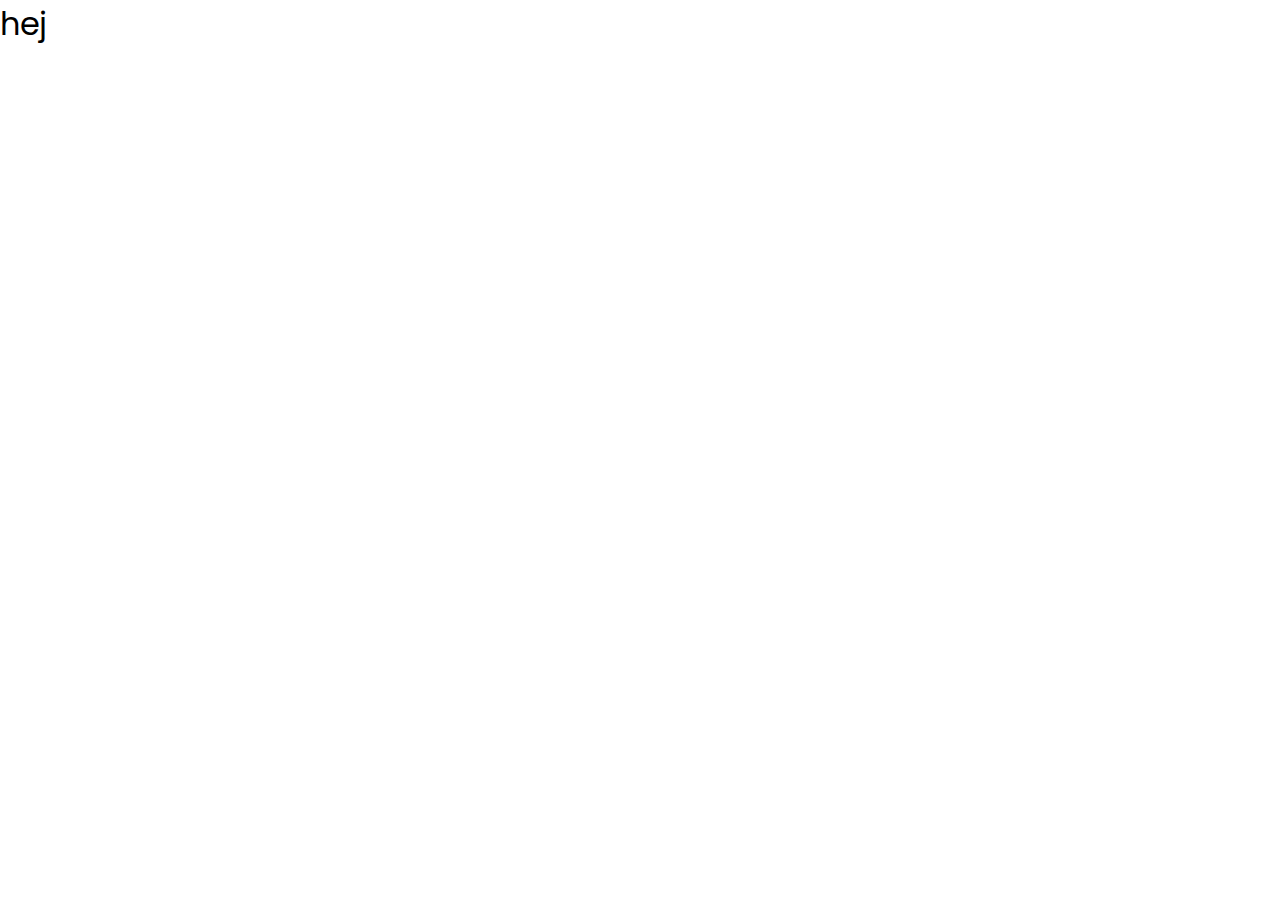
==== index.html @ 60776d4a "bmn" ====
<!-- Fortæller det er html5 -->
<!DOCTYPE html>
<!-- html starter og slutter hele dokumentet / lang=da: Fortæller siden er på dansk -->
<html lang="da">

<!-- I <head> har man opsætning - alt det som man ikke ser som selve indholdet -->
<head>

    <!-- Sætter tegnsætning til utf-8 som bl.a. tillader danske bogstaver -->
    <meta charset="utf-8">

    <!-- Titel som ses oppe i browserens tab mv. -->
    <title>Sigende titel</title>

    <!-- Metatags der fortæller at søgemaskiner er velkomne, hvem der udgiver siden og copyright information -->
    <meta name="description" content="">
    <meta name="keywords" content="">
    <meta name="robots" content="All">
    <meta name="author" content="Udgiver">
    <meta name="copyright" content="Information om copyright">
    <meta property="og:title" content="titel">
    <meta property="og:type" content="website">
    <meta property="og:url" content="http://www. .dk">
    <meta property="og:image" content="https://www. .dk/img.jpg">
    <meta property="og:description" content="Beskrivelse">
    <meta property="og:locale" content="da_DK">

    <!-- Sikrer man kan benytte CSS ved at tilkoble en CSS fil -->
    <link href="css/styles.css" rel="stylesheet" type="text/css">

    <!-- Sikrer den vises korrekt på mobil, tablet mv. ved at tage ift. skærmstørrelse -->
    <meta name="viewport" content="width=device-width, initial-scale=1">
    <link href="https://fonts.googleapis.com/css?family=Poppins" rel="stylesheet">
    <link rel="stylesheet" type="text/css" href="css/MyFontsWebfontsKit.css"/>


</head>

<!-- i <body> har man alt indhold på siden -->
<body>

<header>

</header>

<section>
<h1>hej</h1>
</section>

<footer>

</footer>

</body>
</html>
---- css/styles.css ----
* {
  -webkit-box-sizing: border-box;
  box-sizing: border-box; }

body {
  margin: 0;
  width: 100%;
  max-width: 1200px;
  font-family: 'Poppins', sans-serif; }

h1, h2, h3, h4, h5, h6 {
  margin: 0;
  padding: 0;
  ont-family: AracneCondReg;
  font-weight: normal;
  font-style: normal; }

ul, ol {
  margin: 0;
  padding: 0;
  list-style-position: inside; }

li {
  margin: 0; }

p {
  margin: 0;
  padding: 0; }

img {
  display: block;
  max-width: 100%;
  height: auto; }

/*# sourceMappingURL=styles.css.map */
---- css/MyFontsWebfontsKit.css ----
/**
 * @license
 * MyFonts Webfont Build ID 3758893, 2019-05-13T04:19:15-0400
 * 
 * The fonts listed in this notice are subject to the End User License
 * Agreement(s) entered into by the website owner. All other parties are 
 * explicitly restricted from using the Licensed Webfonts(s).
 * 
 * You may obtain a valid license at the URLs below.
 * 
 * Webfont: AracneCondReg by Antipixel
 * URL: https://www.myfonts.com/fonts/antipixel/aracne-condensed/regular/
 * Copyright: Copyright (c) 2012 by Julia Martinez Diana, Antipixel. All rights reserved.
 * Licensed pageviews: 20,000
 * 
 * 
 * License: https://www.myfonts.com/viewlicense?type=web&buildid=3758893
 * 
 * © 2019 MyFonts Inc
*/


/* @import must be at top of file, otherwise CSS will not work */
@import url("//hello.myfonts.net/count/395b2d");

  
@font-face {font-family: 'AracneCondReg';src: url('webfonts/395B2D_0_0.eot');src: url('webfonts/395B2D_0_0.eot?#iefix') format('embedded-opentype'),url('webfonts/395B2D_0_0.woff2') format('woff2'),url('webfonts/395B2D_0_0.woff') format('woff'),url('webfonts/395B2D_0_0.ttf') format('truetype');}
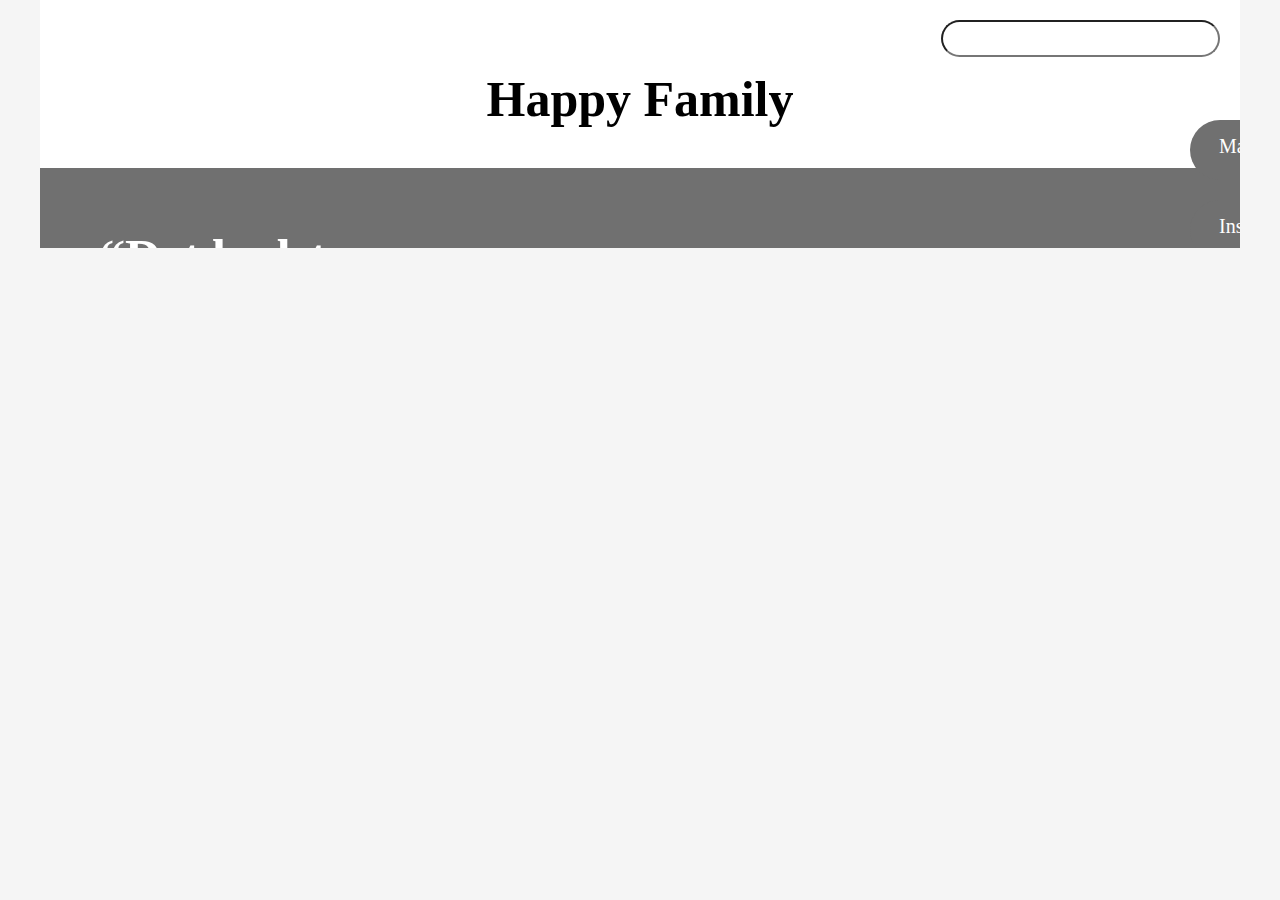
==== commit 52b518b6: "header & nav done, alle sider oprettet." ====
--- a/index.html
+++ b/index.html
@@ -10,7 +10,7 @@
     <meta charset="utf-8">
 
     <!-- Titel som ses oppe i browserens tab mv. -->
-    <title>Sigende titel</title>
+    <title>Forside</title>
 
     <!-- Metatags der fortæller at søgemaskiner er velkomne, hvem der udgiver siden og copyright information -->
     <meta name="description" content="">
@@ -31,25 +31,51 @@
     <!-- Sikrer den vises korrekt på mobil, tablet mv. ved at tage ift. skærmstørrelse -->
     <meta name="viewport" content="width=device-width, initial-scale=1">
     <link href="https://fonts.googleapis.com/css?family=Poppins" rel="stylesheet">
-    <link rel="stylesheet" type="text/css" href="css/MyFontsWebfontsKit.css"/>
+    <link rel="stylesheet" href="https://use.fontawesome.com/releases/v5.8.2/css/all.css" integrity="sha384-oS3vJWv+0UjzBfQzYUhtDYW+Pj2yciDJxpsK1OYPAYjqT085Qq/1cq5FLXAZQ7Ay" crossorigin="anonymous">
+
+
 
 
 </head>
 
 <!-- i <body> har man alt indhold på siden -->
 <body>
+<div class="bb">
 
-<header>
+    <nav style="width: 100%; ">
+<div style="width: 100%; position: relative">
+    <div id="mySidenav" class="sidenav">
+        <a href="#" id="about" style="display: flex; flex-flow: row nowrap"><i class="fas fa-bullhorn fa-lg" style="padding-top: 7px"></i> <p style="color: #707070">H</p> <p style="font-family: 'Javacom'">Marketing</p></a>
+        <a href="#" id="blog" style="display: flex; flex-flow: row nowrap"><i class="fab fa-instagram fa-lg" style="padding-top: 7px"></i> <p style="color: #707070">H</p> <p style="font-family: 'Javacom'">Instagram</p></a>
+        <a href="#" id="projects" style="display: flex; flex-flow: row nowrap"><i class="fas fa-heart fa-lg" style="padding-top: 7px"></i> <p style="color: #707070">H</p> <p style="font-family: 'Javacom'">Om os</p></a>
+        <a href="#" id="contact" style="display: flex; flex-flow: row nowrap"><i class="fas fa-bars fa-lg" style="padding-top: 7px"></i> <p style="color: #707070">H</p> <p style="font-family: 'Javacom'">Brands</p></a>
+    </div>
+</div>
+    </nav>
+
+<header style="position: relative">
+    <div>
+        <input type="text" style="position: absolute;right: 10px; margin-right: 10px;margin-bottom: 40px; font-size: 20px; padding:5px; border-radius: 50px;display: block;">
+    </div>
+    <br> <br>
+    <a href="index.html" style="text-decoration: none; color: black"><h1>Happy Family</h1></a>
 
 </header>
 
-<section>
-<h1>hej</h1>
+<section style="position: relative" class="Fsec">
+    <img src="images/ED-Stories---Atelier-Dreams_1.jpg" alt="" style="width: 100%; height: auto;">
+    <h2 style="position:absolute;top: 20px; left: 20px;text-align: left; color: white">“Det bedste <br>til nordens <br>børnefamilier”</h2>
 </section>
 
 <footer>
+<div>
 
+</div>
+
+    <div>
+
+    </div>
 </footer>
-
+</div>
 </body>
 </html>
--- a/css/styles.css
+++ b/css/styles.css
@@ -4,16 +4,26 @@
 
 body {
   margin: 0;
+  font-family: 'Poppins', sans-serif;
+  background-color: whitesmoke; }
+
+.bb {
   width: 100%;
   max-width: 1200px;
-  font-family: 'Poppins', sans-serif; }
+  margin: 0 auto;
+  background-color: white;
+  overflow: hidden;
+  z-index: 0; }
 
-h1, h2, h3, h4, h5, h6 {
+h1 {
   margin: 0;
   padding: 0;
-  ont-family: AracneCondReg;
-  font-weight: normal;
-  font-style: normal; }
+  font-family: "javacom";
+  font-size: 50px;
+  text-align: center; }
+
+h2, h3, h4, h5, h6 {
+  font-family: "Javacom"; }
 
 ul, ol {
   margin: 0;
@@ -32,4 +42,65 @@
   max-width: 100%;
   height: auto; }
 
+#mySidenav a {
+  position: absolute;
+  right: -150px;
+  transition: 0.3s;
+  padding: 15px;
+  width: 200px;
+  text-decoration: none;
+  font-size: 20px;
+  color: white;
+  border-radius: 50px 0 0 50px;
+  z-index: 500; }
+
+#mySidenav a:hover {
+  right: 0; }
+
+#about {
+  top: 120px;
+  background-color: #707070;
+  z-index: 500; }
+
+#blog {
+  top: 200px;
+  background-color: #707070;
+  z-index: 500; }
+
+#projects {
+  top: 280px;
+  background-color: #707070;
+  z-index: 500; }
+
+#contact {
+  top: 360px;
+  background-color: #707070;
+  z-index: 500; }
+
+header {
+  width: 100%;
+  margin-top: 0;
+  padding-top: 20px;
+  padding-bottom: 40px; }
+  header h2 {
+    font-size: 20px; }
+
+footer {
+  width: 100%;
+  background-color: #707070;
+  padding: 40px; }
+
+@media screen and (max-width: 350px) {
+  .Fsec h2 {
+    margin: 0px;
+    font-size: 20px; } }
+@media screen and (min-width: 768px) {
+  .Fsec h2 {
+    margin: 30px;
+    font-size: 40px; } }
+@media screen and (min-width: 992px) {
+  .Fsec h2 {
+    margin: 40px;
+    font-size: 50px; } }
+
 /*# sourceMappingURL=styles.css.map */
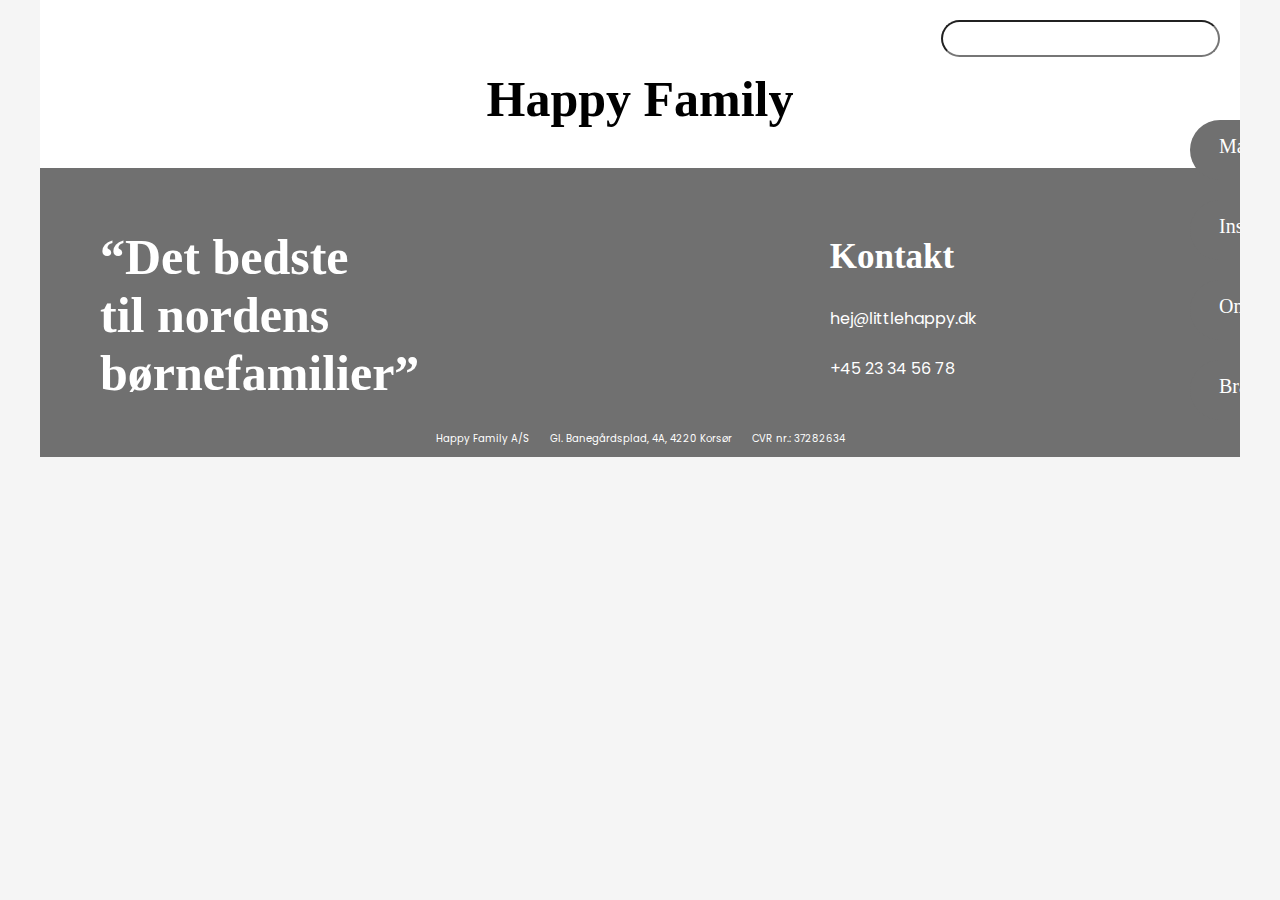
==== commit 7f11a73d: "footer done" ====
--- a/index.html
+++ b/index.html
@@ -42,40 +42,67 @@
 <body>
 <div class="bb">
 
-    <nav style="width: 100%; ">
-<div style="width: 100%; position: relative">
-    <div id="mySidenav" class="sidenav">
-        <a href="#" id="about" style="display: flex; flex-flow: row nowrap"><i class="fas fa-bullhorn fa-lg" style="padding-top: 7px"></i> <p style="color: #707070">H</p> <p style="font-family: 'Javacom'">Marketing</p></a>
-        <a href="#" id="blog" style="display: flex; flex-flow: row nowrap"><i class="fab fa-instagram fa-lg" style="padding-top: 7px"></i> <p style="color: #707070">H</p> <p style="font-family: 'Javacom'">Instagram</p></a>
-        <a href="#" id="projects" style="display: flex; flex-flow: row nowrap"><i class="fas fa-heart fa-lg" style="padding-top: 7px"></i> <p style="color: #707070">H</p> <p style="font-family: 'Javacom'">Om os</p></a>
-        <a href="#" id="contact" style="display: flex; flex-flow: row nowrap"><i class="fas fa-bars fa-lg" style="padding-top: 7px"></i> <p style="color: #707070">H</p> <p style="font-family: 'Javacom'">Brands</p></a>
+<nav style="width: 100%; ">
+
+    <div style="width: 100%; position: relative">
+
+        <div id="mySidenav" class="sidenav">
+            <a href="undersider/marketing.html" id="about" style="display: flex; flex-flow: row nowrap"><i class="fas fa-bullhorn fa-lg" style="padding-top: 7px"></i> <p style="color: #707070">H</p> <p style="font-family: 'Javacom'">Marketing</p></a>
+            <a href="undersider/instagram.html" id="blog" style="display: flex; flex-flow: row nowrap"><i class="fab fa-instagram fa-lg" style="padding-top: 7px"></i> <p style="color: #707070">H</p> <p style="font-family: 'Javacom'">Instagram</p></a>
+            <a href="undersider/omos.html" id="projects" style="display: flex; flex-flow: row nowrap"><i class="fas fa-heart fa-lg" style="padding-top: 7px"></i> <p style="color: #707070">H</p> <p style="font-family: 'Javacom'">Om os</p></a>
+            <a href="undersider/brands.html" id="contact" style="display: flex; flex-flow: row nowrap"><i class="fas fa-bars fa-lg" style="padding-top: 7px"></i> <p style="color: #707070">H</p> <p style="font-family: 'Javacom'">Brands</p></a>
+        </div>
+
     </div>
-</div>
-    </nav>
+
+</nav>
 
 <header style="position: relative">
+
     <div>
         <input type="text" style="position: absolute;right: 10px; margin-right: 10px;margin-bottom: 40px; font-size: 20px; padding:5px; border-radius: 50px;display: block;">
     </div>
+
     <br> <br>
-    <a href="index.html" style="text-decoration: none; color: black"><h1>Happy Family</h1></a>
+
+    <a href="index.html" style="text-decoration: none; color: black" itemscope itemtype="http://schema.org/Hotel">
+        <h1 itemprop="name">Happy Family</h1>
+    </a>
 
 </header>
 
 <section style="position: relative" class="Fsec">
+
     <img src="images/ED-Stories---Atelier-Dreams_1.jpg" alt="" style="width: 100%; height: auto;">
-    <h2 style="position:absolute;top: 20px; left: 20px;text-align: left; color: white">“Det bedste <br>til nordens <br>børnefamilier”</h2>
+
+    <h2 style="position:absolute;top: 20px; left: 20px;text-align: left; color: white" itemscope itemtype="http://schema.org/LocalBusiness" itemprop="slogan">
+        “Det bedste <br>til nordens <br>børnefamilier”
+    </h2>
+
 </section>
 
-<footer>
-<div>
+<footer itemscope itemtype="http://schema.org/Organization">
+
+    <div class="footerFlex">
+    <div style="color: white; margin-top: 30px">
+        <a href="" target="_blank"><i class="fab fa-instagram fa-5x" style="margin: 20px"></i></a>
+        <a href="" target="_blank"><i class="fab fa-facebook fa-5x" style="margin: 20px"></i></a>
+    </div>
+
+    <div>
+        <h2>Kontakt</h2>
+        <i class="far fa-envelope fa-lg"></i><a href="mailto:hej@littlehappy.dk?Subject=Hej%20Happy%20Family" itemprop="email"> hej@littlehappy.dk</a>
+        <br><br>
+        <i class="fas fa-phone fa-lg"></i><a itemprop="telephone"> +45 23 34 56 78</a>
+
+    </div>
+    </div>
+
+    <div class="bottomLine"><span itemtype="legalName">Happy Family A/S</span>   <span itemprop="address">Gl. Banegårdsplad, 4A, 4220 Korsør</span>   <span>CVR nr.: 37282634</span>   </div>
+
+</footer>
 
 </div>
 
-    <div>
-
-    </div>
-</footer>
-</div>
 </body>
 </html>
--- a/css/styles.css
+++ b/css/styles.css
@@ -88,11 +88,34 @@
 footer {
   width: 100%;
   background-color: #707070;
-  padding: 40px; }
+  padding: 40px 40px 0 40px;
+  color: white; }
+  footer h2 {
+    font-size: 35px;
+    line-height: 40px; }
+  footer a {
+    text-decoration: none;
+    color: white; }
+
+.footerFlex {
+  display: flex;
+  flex-flow: row wrap;
+  justify-content: space-around; }
+
+.bottomLine {
+  margin-top: 40px;
+  bottom: 10px;
+  color: white;
+  font-size: 10px;
+  display: flex;
+  flex-flow: row nowrap;
+  justify-content: center; }
+  .bottomLine span {
+    margin: 10px; }
 
 @media screen and (max-width: 350px) {
   .Fsec h2 {
-    margin: 0px;
+    margin: 0;
     font-size: 20px; } }
 @media screen and (min-width: 768px) {
   .Fsec h2 {
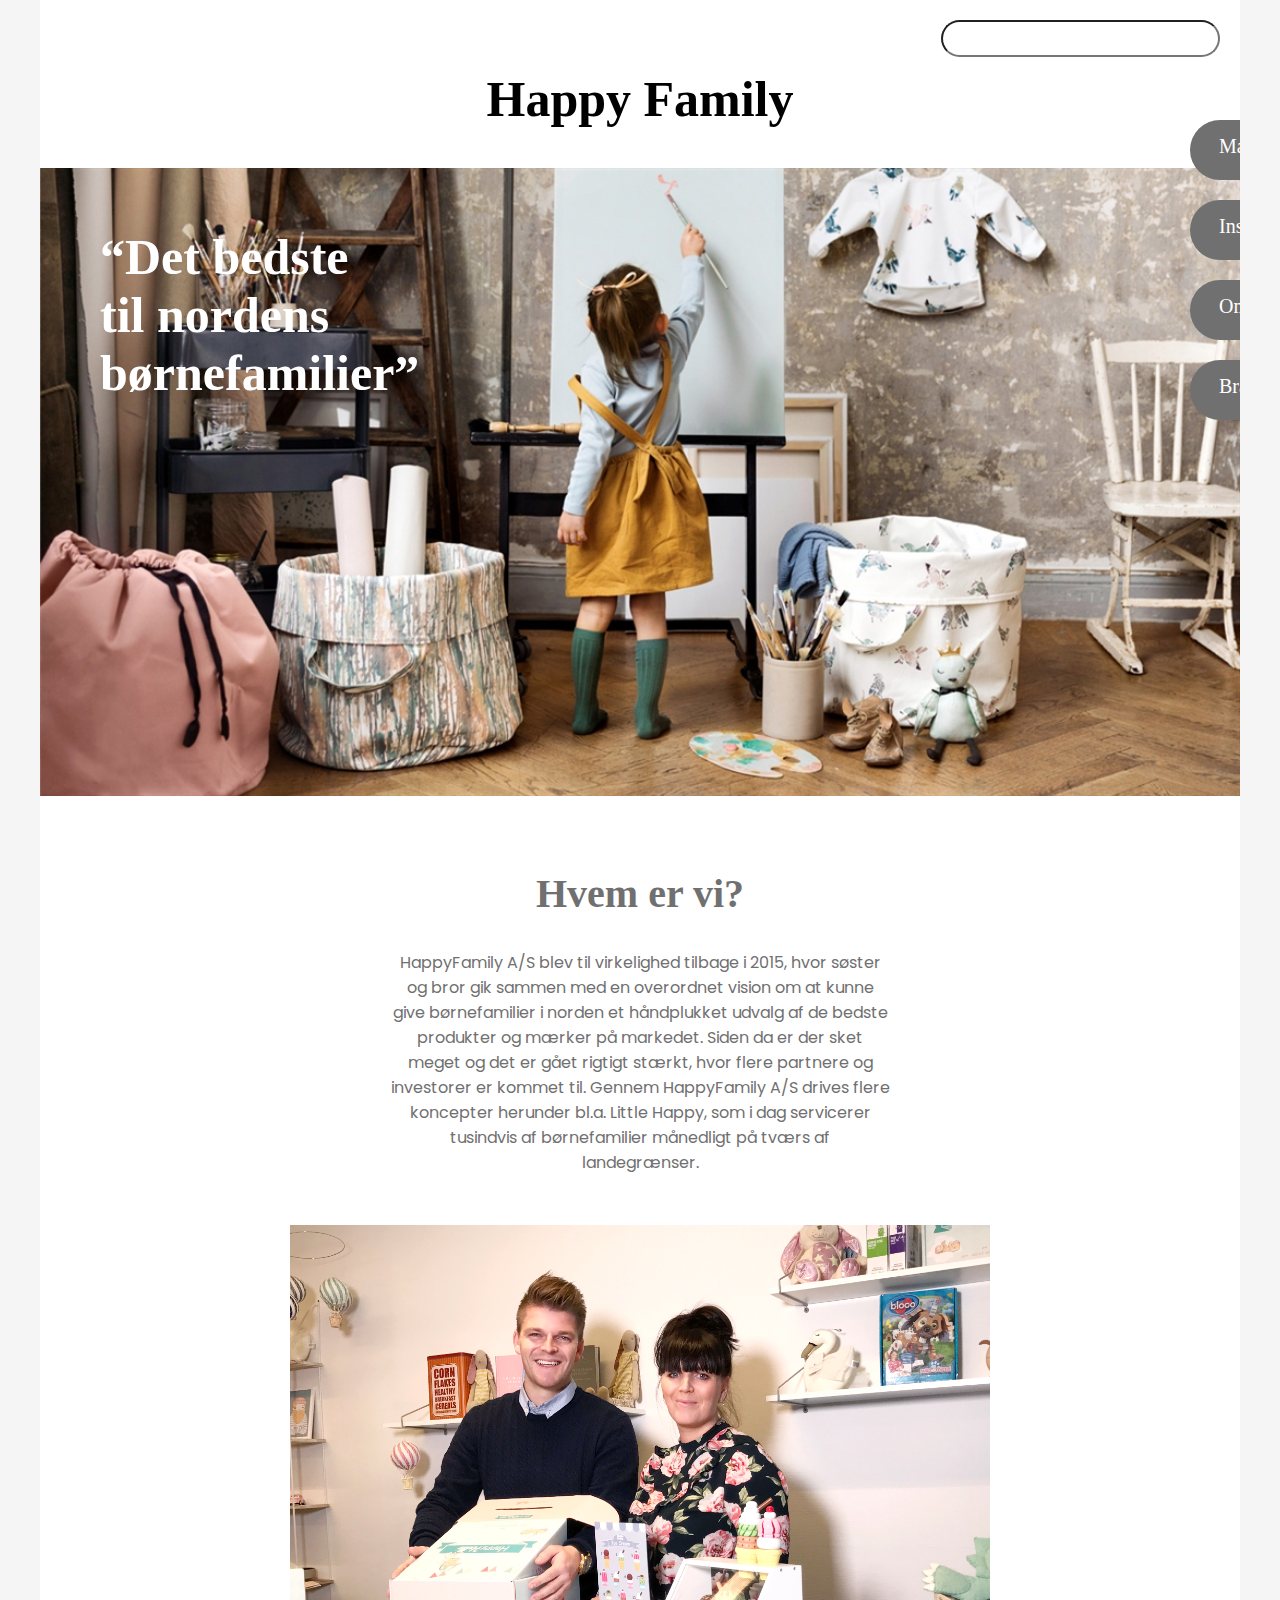
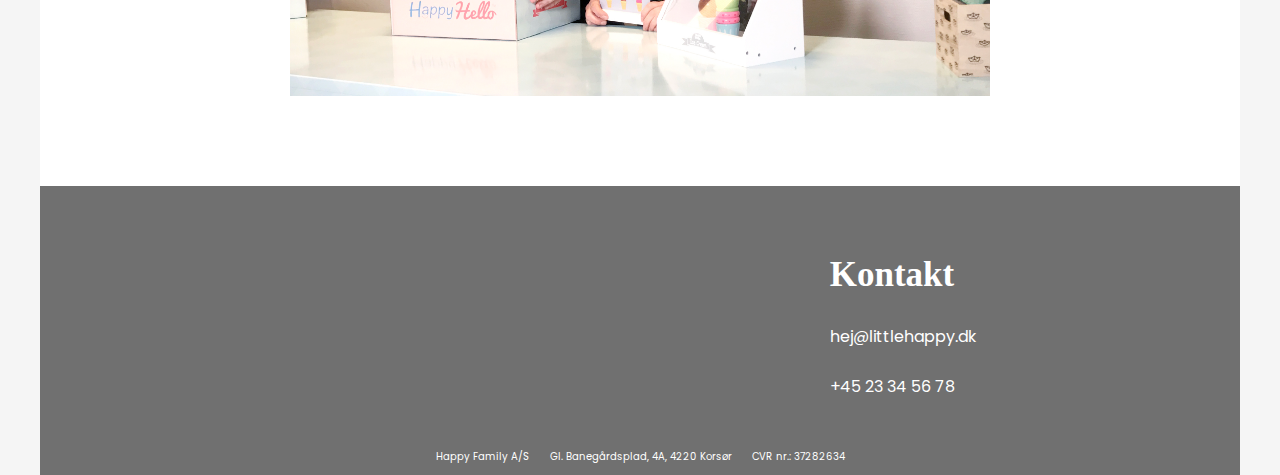
==== commit 89b8ed32: "opsætning done" ====
--- a/index.html
+++ b/index.html
@@ -81,6 +81,21 @@
 
 </section>
 
+<section class="secTwoIndex">
+
+<h2>Hvem er vi?</h2>
+
+    <p>
+        HappyFamily A/S blev til virkelighed tilbage i 2015, hvor søster og bror gik sammen med en overordnet vision om at kunne
+        give børnefamilier i norden et håndplukket udvalg af de bedste produkter og mærker på markedet. Siden da er der sket
+        meget og det er gået rigtigt stærkt, hvor flere partnere og investorer er kommet til. Gennem HappyFamily A/S drives flere
+        koncepter herunder bl.a. Little Happy, som i dag servicerer tusindvis af børnefamilier månedligt på tværs af landegrænser.
+    </p>
+
+    <img src="images/jonas-maria-photoshop-happyhello_smilkamera-pastel.jpg" alt="Billede af ejere">
+
+</section>
+
 <footer itemscope itemtype="http://schema.org/Organization">
 
     <div class="footerFlex">
--- a/css/styles.css
+++ b/css/styles.css
@@ -85,6 +85,24 @@
   header h2 {
     font-size: 20px; }
 
+.secTwoIndex {
+  width: 100%;
+  background-color: white;
+  color: #707070;
+  padding: 40px;
+  text-align: center; }
+  .secTwoIndex h2 {
+    font-size: 40px; }
+  .secTwoIndex p {
+    width: 100%;
+    max-width: 500px;
+    margin: 20px auto; }
+  .secTwoIndex img {
+    width: 100%;
+    max-width: 700px;
+    height: auto;
+    margin: 50px auto; }
+
 footer {
   width: 100%;
   background-color: #707070;
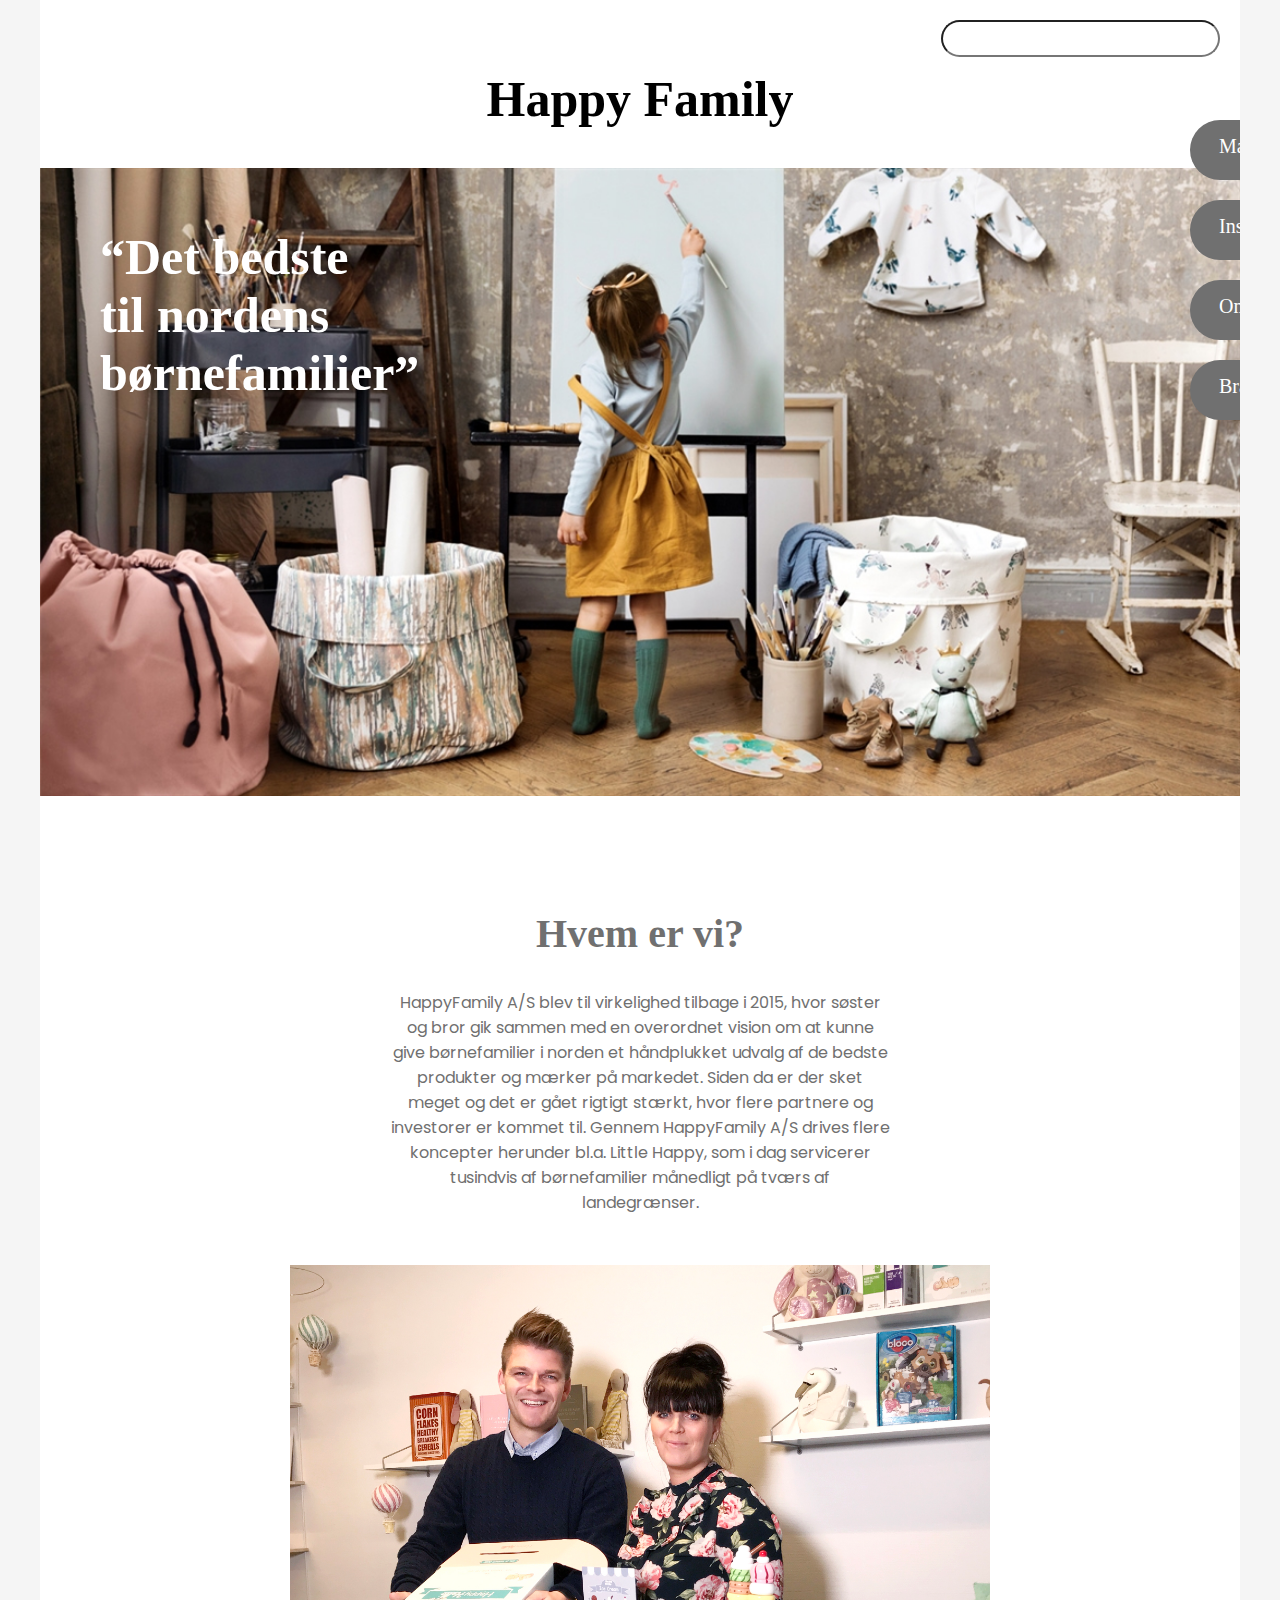
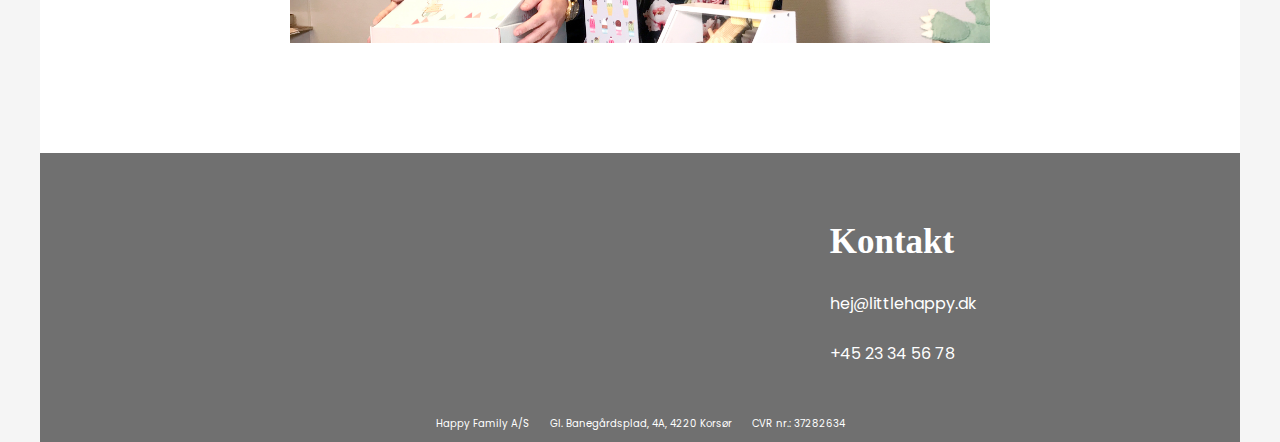
==== commit f0d91c3a: "done" ====
--- a/index.html
+++ b/index.html
@@ -65,7 +65,7 @@
 
     <br> <br>
 
-    <a href="index.html" style="text-decoration: none; color: black" itemscope itemtype="http://schema.org/Hotel">
+    <a href="index.html" style="text-decoration: none; color: black" itemscope itemtype="http://schema.org/Organization">
         <h1 itemprop="name">Happy Family</h1>
     </a>
 
--- a/css/styles.css
+++ b/css/styles.css
@@ -89,7 +89,7 @@
   width: 100%;
   background-color: white;
   color: #707070;
-  padding: 40px;
+  padding: 80px 40px;
   text-align: center; }
   .secTwoIndex h2 {
     font-size: 40px; }
@@ -101,7 +101,100 @@
     width: 100%;
     max-width: 700px;
     height: auto;
-    margin: 50px auto; }
+    margin: 50px auto 30px auto; }
+
+.secMarketing {
+  background-image: url("../images/konkurrence-littlehappy-look2019-collage.jpg");
+  background-size: cover;
+  background-repeat: no-repeat;
+  background-position: center;
+  padding: 30px; }
+
+.secMarketingInner {
+  width: 100%;
+  max-width: 900px;
+  background-color: white;
+  color: #707070;
+  padding: 80px 40px;
+  margin: auto;
+  text-align: center; }
+  .secMarketingInner h2 {
+    font-size: 30px; }
+  .secMarketingInner p {
+    width: 100%;
+    max-width: 500px;
+    margin: 20px auto; }
+  .secMarketingInner img {
+    width: 100%;
+    max-width: 400px;
+    height: auto;
+    margin: 50px auto 30px auto; }
+
+.table {
+  display: flex;
+  flex-flow: row wrap;
+  justify-content: center;
+  margin-right: auto;
+  margin-left: auto;
+  padding: auto;
+  max-width: 1000px;
+  border: none; }
+  .table .content {
+    margin: 10px;
+    padding: 30px;
+    text-align: center;
+    border: none; }
+    .table .content img {
+      width: 140px;
+      height: 140px;
+      border-radius: 50%;
+      -webkit-filter: grayscale(100%);
+      filter: grayscale(100%);
+      margin: 10px auto; }
+
+.secInsta {
+  background-image: url("../images/forside:vision.jpg");
+  background-size: cover;
+  background-repeat: no-repeat;
+  background-position: center;
+  padding: 20px; }
+
+.secInstaInner {
+  width: 100%;
+  background-color: white;
+  color: #707070;
+  text-align: center;
+  padding: 80px 30px; }
+  .secInstaInner h2 {
+    font-size: 30px;
+    margin: 20px auto;
+    max-width: 600px; }
+  .secInstaInner p {
+    width: 100%;
+    max-width: 500px;
+    margin: 20px auto; }
+
+.brandsSec1 {
+  width: 100%;
+  text-align: center;
+  color: #707070;
+  padding: 80px 30px; }
+  .brandsSec1 h2 {
+    font-size: 40px; }
+  .brandsSec1 p {
+    width: 100%;
+    max-width: 500px;
+    margin: 20px auto; }
+
+.brandsSec23 {
+  position: relative; }
+  .brandsSec23 .text {
+    position: absolute;
+    top: 15px;
+    right: 20px;
+    font-size: 20px;
+    font-family: 'Javacom';
+    color: white; }
 
 footer {
   width: 100%;
@@ -134,14 +227,40 @@
 @media screen and (max-width: 350px) {
   .Fsec h2 {
     margin: 0;
-    font-size: 20px; } }
+    font-size: 20px; }
+
+  .secMarketing {
+    padding: 20px; } }
+@media screen and (min-width: 400px) {
+  .secInstaInner h2 {
+    font-size: 40px; }
+
+  .table .content img {
+    width: 200px;
+    height: 200px; }
+
+  .brandsSec23 .text {
+    font-size: 30px; } }
 @media screen and (min-width: 768px) {
   .Fsec h2 {
     margin: 30px;
+    font-size: 40px; }
+
+  .secMarketing {
+    padding: 60px; }
+
+  .brandsSec23 .text {
     font-size: 40px; } }
 @media screen and (min-width: 992px) {
   .Fsec h2 {
     margin: 40px;
+    font-size: 50px; }
+
+  .table .content img {
+    width: 300px;
+    height: 300px; }
+
+  .brandsSec23 .text {
     font-size: 50px; } }
 
 /*# sourceMappingURL=styles.css.map */
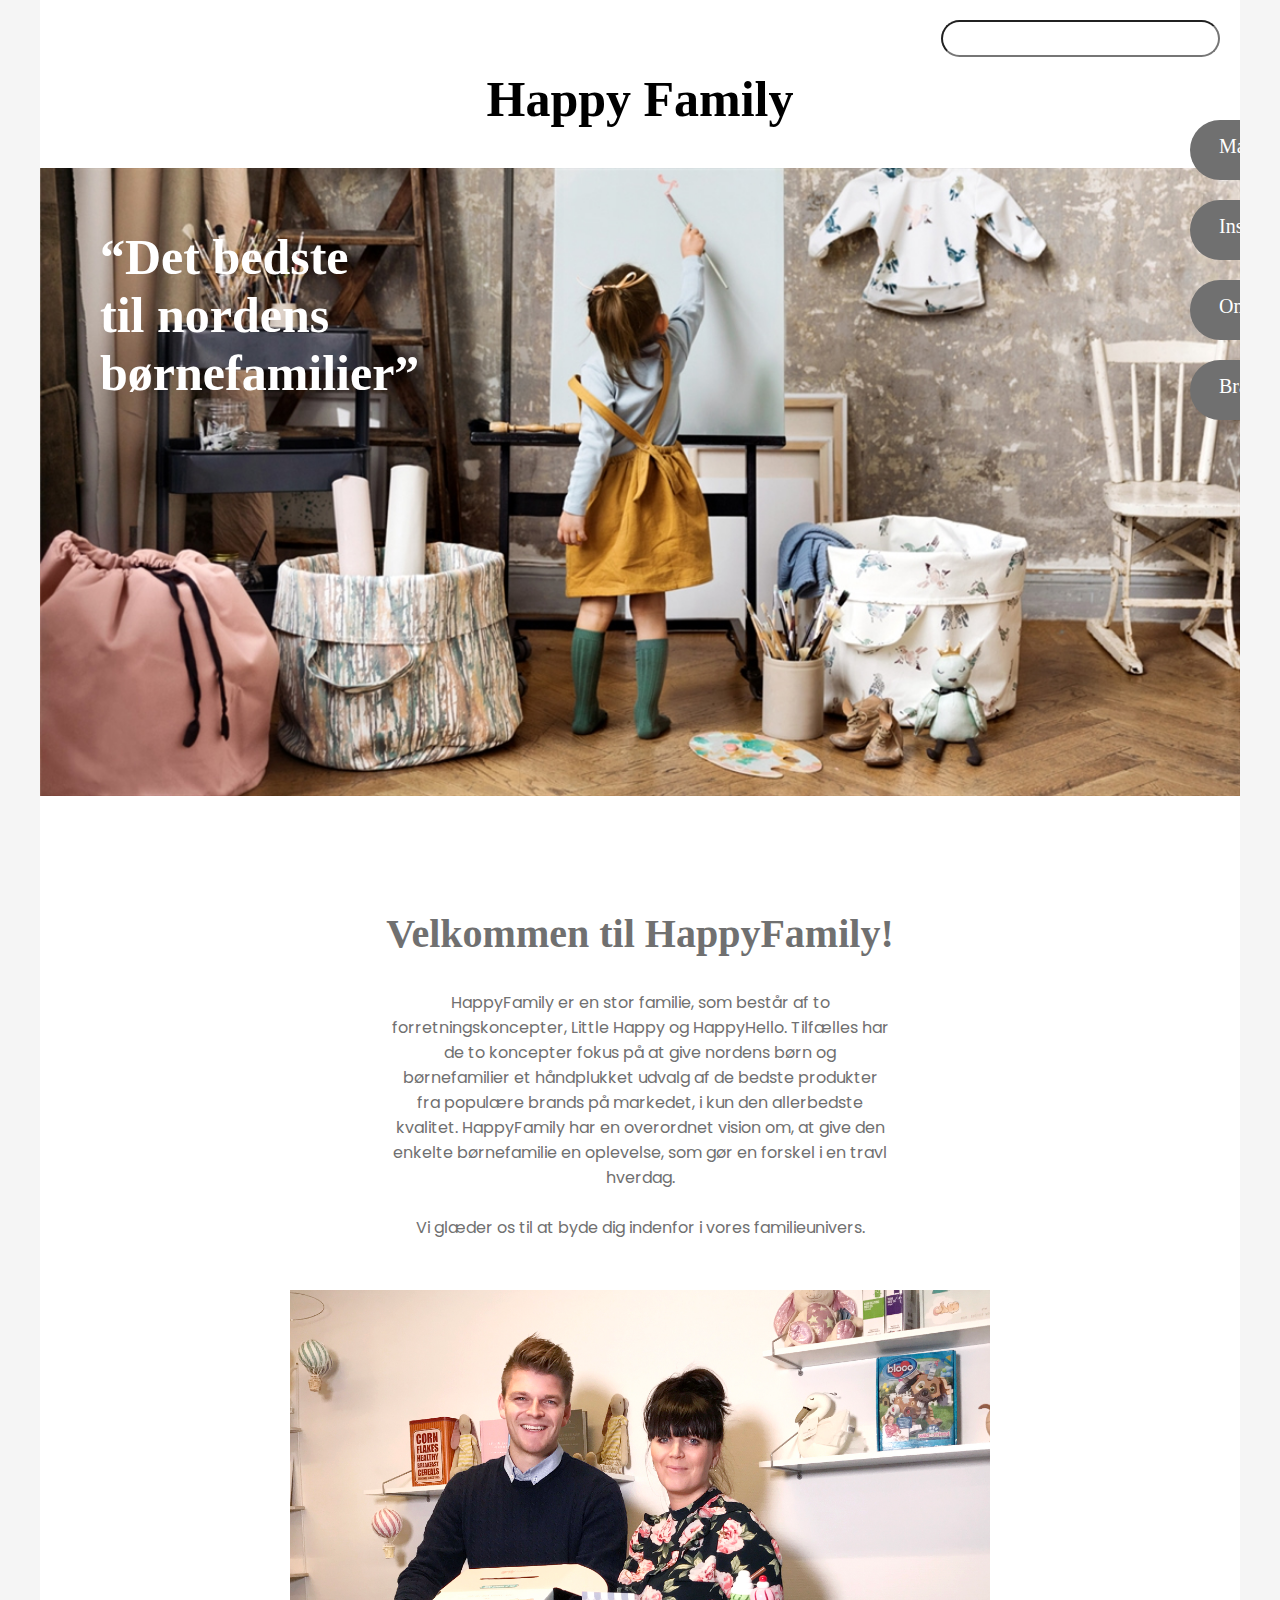
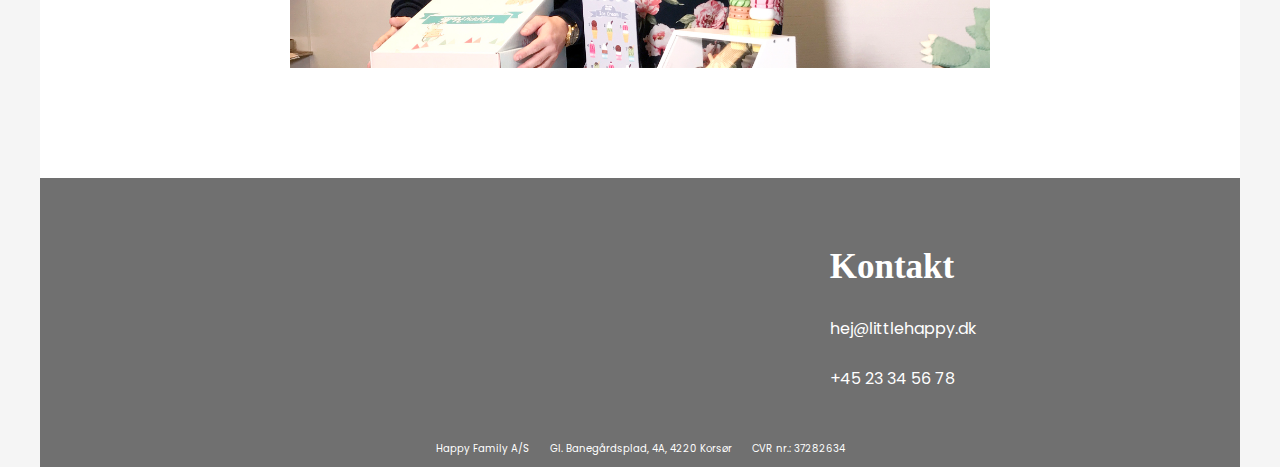
==== commit 0133c389: "done" ====
--- a/index.html
+++ b/index.html
@@ -83,39 +83,41 @@
 
 <section class="secTwoIndex">
 
-<h2>Hvem er vi?</h2>
+<h2>Velkommen til HappyFamily!</h2>
 
     <p>
-        HappyFamily A/S blev til virkelighed tilbage i 2015, hvor søster og bror gik sammen med en overordnet vision om at kunne
-        give børnefamilier i norden et håndplukket udvalg af de bedste produkter og mærker på markedet. Siden da er der sket
-        meget og det er gået rigtigt stærkt, hvor flere partnere og investorer er kommet til. Gennem HappyFamily A/S drives flere
-        koncepter herunder bl.a. Little Happy, som i dag servicerer tusindvis af børnefamilier månedligt på tværs af landegrænser.
+        HappyFamily er en stor familie, som består af to forretningskoncepter, Little Happy og HappyHello. Tilfælles har de to koncepter fokus på at give
+        nordens børn og børnefamilier et håndplukket udvalg af de bedste produkter fra populære brands på markedet, i kun den allerbedste kvalitet.
+        HappyFamily har en overordnet vision om, at give den enkelte børnefamilie en oplevelse, som gør en forskel i en travl hverdag.
+        <br><br>
+        Vi glæder os til at byde dig indenfor i vores familieunivers.
+
     </p>
 
     <img src="images/jonas-maria-photoshop-happyhello_smilkamera-pastel.jpg" alt="Billede af ejere">
 
 </section>
 
-<footer itemscope itemtype="http://schema.org/Organization">
+    <footer itemscope itemtype="http://schema.org/Organization">
 
-    <div class="footerFlex">
-    <div style="color: white; margin-top: 30px">
-        <a href="" target="_blank"><i class="fab fa-instagram fa-5x" style="margin: 20px"></i></a>
-        <a href="" target="_blank"><i class="fab fa-facebook fa-5x" style="margin: 20px"></i></a>
-    </div>
+        <div class="footerFlex">
+            <div style="color: white; margin-top: 30px">
+                <a href="" target="_blank"><i class="fab fa-instagram fa-5x" style="margin: 20px"></i></a>
+                <a href="" target="_blank"><i class="fab fa-facebook fa-5x" style="margin: 20px"></i></a>
+            </div>
 
-    <div>
-        <h2>Kontakt</h2>
-        <i class="far fa-envelope fa-lg"></i><a href="mailto:hej@littlehappy.dk?Subject=Hej%20Happy%20Family" itemprop="email"> hej@littlehappy.dk</a>
-        <br><br>
-        <i class="fas fa-phone fa-lg"></i><a itemprop="telephone"> +45 23 34 56 78</a>
+            <div>
+                <h2>Kontakt</h2>
+                <i class="far fa-envelope fa-lg"></i><a href="mailto:hej@littlehappy.dk?Subject=Hej%20Happy%20Family"> <span itemprop="email">hej@littlehappy.dk</span></a>
+                <br><br>
+                <i class="fas fa-phone fa-lg"></i><a> <span itemprop="telephone">+45 23 34 56 78</span> </a>
 
-    </div>
-    </div>
+            </div>
+        </div>
 
-    <div class="bottomLine"><span itemtype="legalName">Happy Family A/S</span>   <span itemprop="address">Gl. Banegårdsplad, 4A, 4220 Korsør</span>   <span>CVR nr.: 37282634</span>   </div>
+        <div class="bottomLine"><span itemprop="legalName">Happy Family A/S</span>   <span itemprop="address">Gl. Banegårdsplad, 4A, 4220 Korsør</span>   <span>CVR nr.: 37282634</span>   </div>
 
-</footer>
+    </footer>
 
 </div>
 
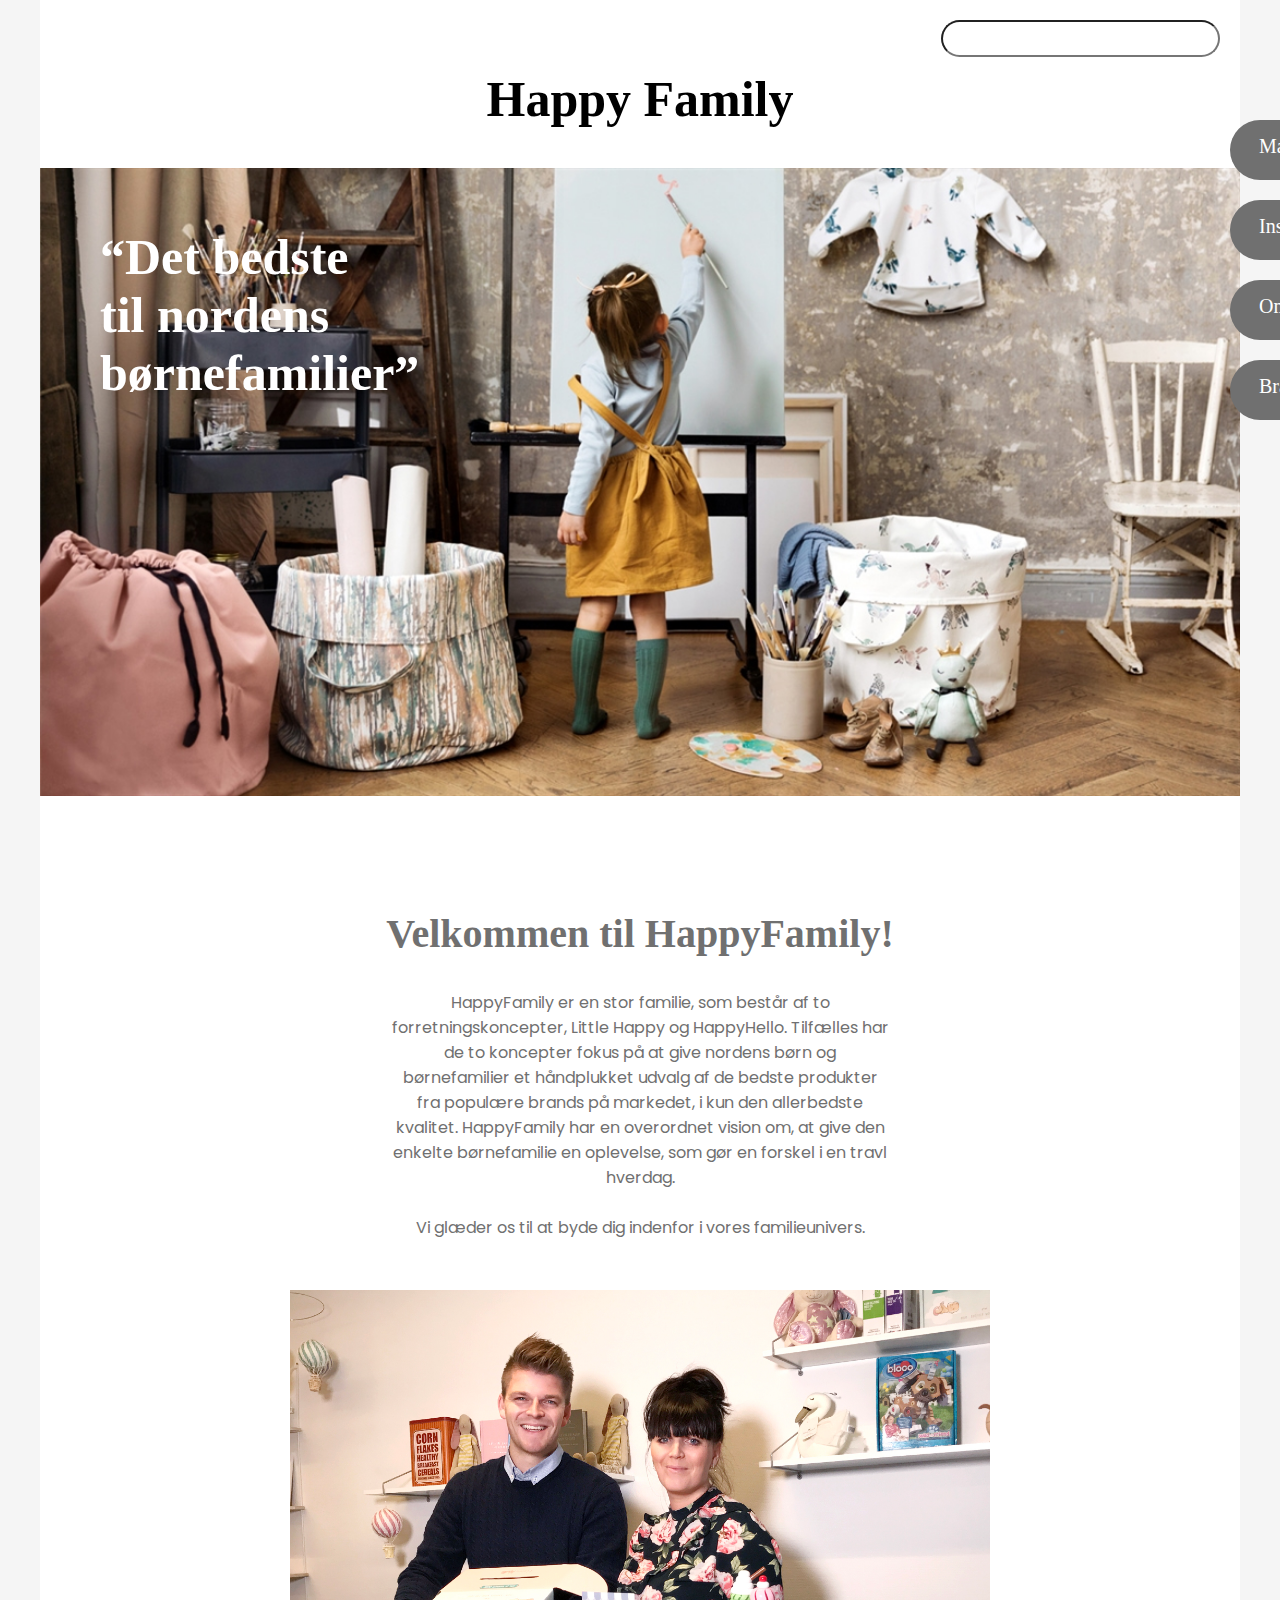
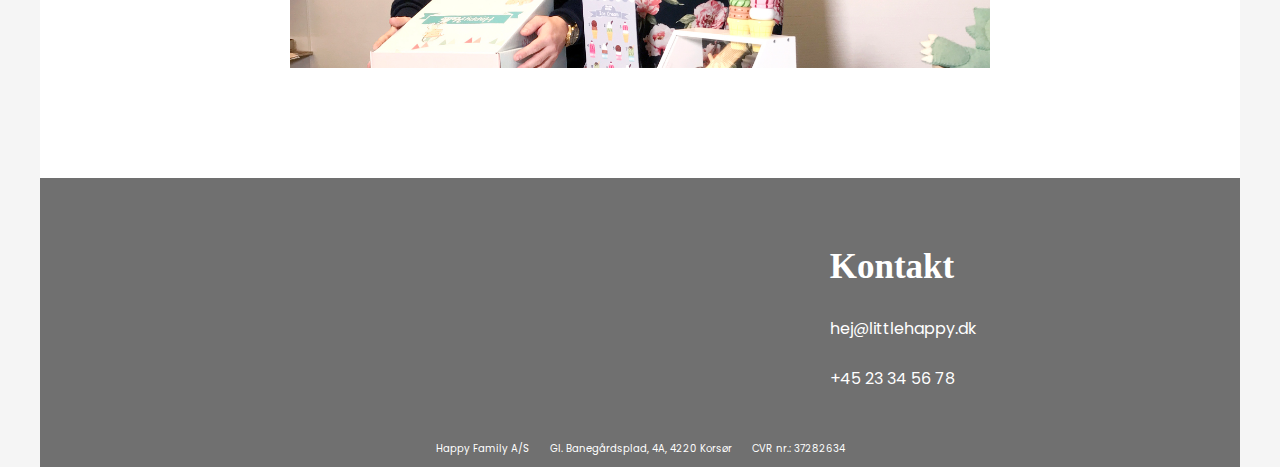
==== commit c6be33da: "done" ====
--- a/index.html
+++ b/index.html
@@ -44,7 +44,7 @@
 
 <nav style="width: 100%; ">
 
-    <div style="width: 100%; position: relative">
+    <div style="width: 100%; position: sticky; z-index: 300; top: 50px; ">
 
         <div id="mySidenav" class="sidenav">
             <a href="undersider/marketing.html" id="about" style="display: flex; flex-flow: row nowrap"><i class="fas fa-bullhorn fa-lg" style="padding-top: 7px"></i> <p style="color: #707070">H</p> <p style="font-family: 'Javacom'">Marketing</p></a>
@@ -60,7 +60,7 @@
 <header style="position: relative">
 
     <div>
-        <input type="text" style="position: absolute;right: 10px; margin-right: 10px;margin-bottom: 40px; font-size: 20px; padding:5px; border-radius: 50px;display: block;">
+        <input type="text">
     </div>
 
     <br> <br>
@@ -101,10 +101,16 @@
     <footer itemscope itemtype="http://schema.org/Organization">
 
         <div class="footerFlex">
-            <div style="color: white; margin-top: 30px">
+            <div style="color: white; margin-top: 30px" class="footerIcon mobil">
+                <a href="" target="_blank"><i class="fab fa-instagram fa-2x" style="margin: 10px"></i></a>
+                <a href="" target="_blank"><i class="fab fa-facebook fa-2x" style="margin: 10px"></i></a>
+            </div>
+
+            <div style="color: white; margin-top: 30px" class="footerIcon web">
                 <a href="" target="_blank"><i class="fab fa-instagram fa-5x" style="margin: 20px"></i></a>
                 <a href="" target="_blank"><i class="fab fa-facebook fa-5x" style="margin: 20px"></i></a>
             </div>
+
 
             <div>
                 <h2>Kontakt</h2>
--- a/css/styles.css
+++ b/css/styles.css
@@ -43,7 +43,7 @@
   height: auto; }
 
 #mySidenav a {
-  position: absolute;
+  position: fixed;
   right: -150px;
   transition: 0.3s;
   padding: 15px;
@@ -174,6 +174,84 @@
     max-width: 500px;
     margin: 20px auto; }
 
+.IGgrid {
+  display: grid;
+  width: 100%;
+  grid-template-columns: auto auto auto;
+  grid-gap: 5px; }
+
+.grid1 {
+  grid-column: 1 / 2;
+  grid-row: 1 / 2;
+  background-image: url("../images/ig1.png");
+  background-size: cover;
+  background-repeat: no-repeat;
+  background-position: center; }
+
+.grid2 {
+  grid-column: 2 / 3;
+  grid-row: 1 / 2;
+  background-image: url("../images/ig2.png");
+  background-size: cover;
+  background-repeat: no-repeat;
+  background-position: center; }
+
+.grid3 {
+  grid-column: 3 / 4;
+  grid-row: 1 / 2;
+  background-image: url("../images/ig3.png");
+  background-size: cover;
+  background-repeat: no-repeat;
+  background-position: center; }
+
+.grid4 {
+  grid-column: 1 / 2;
+  grid-row: 2 / 3;
+  background-image: url("../images/ig4.png");
+  background-size: cover;
+  background-repeat: no-repeat;
+  background-position: center; }
+
+.grid5 {
+  grid-column: 2 / 3;
+  grid-row: 2 / 3;
+  background-image: url("../images/ig5.png");
+  background-size: cover;
+  background-repeat: no-repeat;
+  background-position: center; }
+
+.grid6 {
+  grid-column: 3 / 4;
+  grid-row: 2 / 3;
+  background-image: url("../images/ig6.png");
+  background-size: cover;
+  background-repeat: no-repeat;
+  background-position: center; }
+
+.grid7 {
+  grid-column: 1 / 2;
+  grid-row: 3 / 4;
+  background-image: url("../images/ig7.png");
+  background-size: cover;
+  background-repeat: no-repeat;
+  background-position: center; }
+
+.grid8 {
+  grid-column: 2 / 3;
+  grid-row: 3 / 4;
+  background-image: url("../images/ig8.png");
+  background-size: cover;
+  background-repeat: no-repeat;
+  background-position: center; }
+
+.grid9 {
+  grid-column: 3 / 4;
+  grid-row: 3 / 4;
+  background-image: url("../images/ig9.png");
+  background-size: cover;
+  background-repeat: no-repeat;
+  background-position: center; }
+
 .brandsSec1 {
   width: 100%;
   text-align: center;
@@ -211,6 +289,11 @@
 .footerFlex {
   display: flex;
   flex-flow: row wrap;
+  justify-content: space-around; }
+
+.footerIcon {
+  display: flex;
+  flex-flow: row nowrap;
   justify-content: space-around; }
 
 .bottomLine {
@@ -224,14 +307,62 @@
   .bottomLine span {
     margin: 10px; }
 
+.mobil {
+  display: inline; }
+
+.web {
+  display: none; }
+
+input {
+  position: absolute;
+  right: 10px;
+  margin-right: 10px;
+  margin-bottom: 40px;
+  font-size: 20px;
+  padding: 5px;
+  border-radius: 50px;
+  display: block; }
+
 @media screen and (max-width: 350px) {
+  p {
+    font-size: 8px; }
+
+  input {
+    font-size: 12px; }
+
+  h1 {
+    font-size: 30px; }
+
+  h2 {
+    font-size: 18px; }
+
+  .secTwoIndex {
+    padding-bottom: 20px; }
+    .secTwoIndex h2 {
+      font-size: 16px; }
+    .secTwoIndex img {
+      margin-bottom: 10px; }
+
+  .bottomLine {
+    flex-flow: row wrap;
+    justify-content: center; }
+
+  .footerFlex {
+    font-size: 12px; }
+
   .Fsec h2 {
     margin: 0;
-    font-size: 20px; }
+    font-size: 14px; }
 
   .secMarketing {
     padding: 20px; } }
 @media screen and (min-width: 400px) {
+  .mobil {
+    display: none; }
+
+  .web {
+    display: inline; }
+
   .secInstaInner h2 {
     font-size: 40px; }
 
